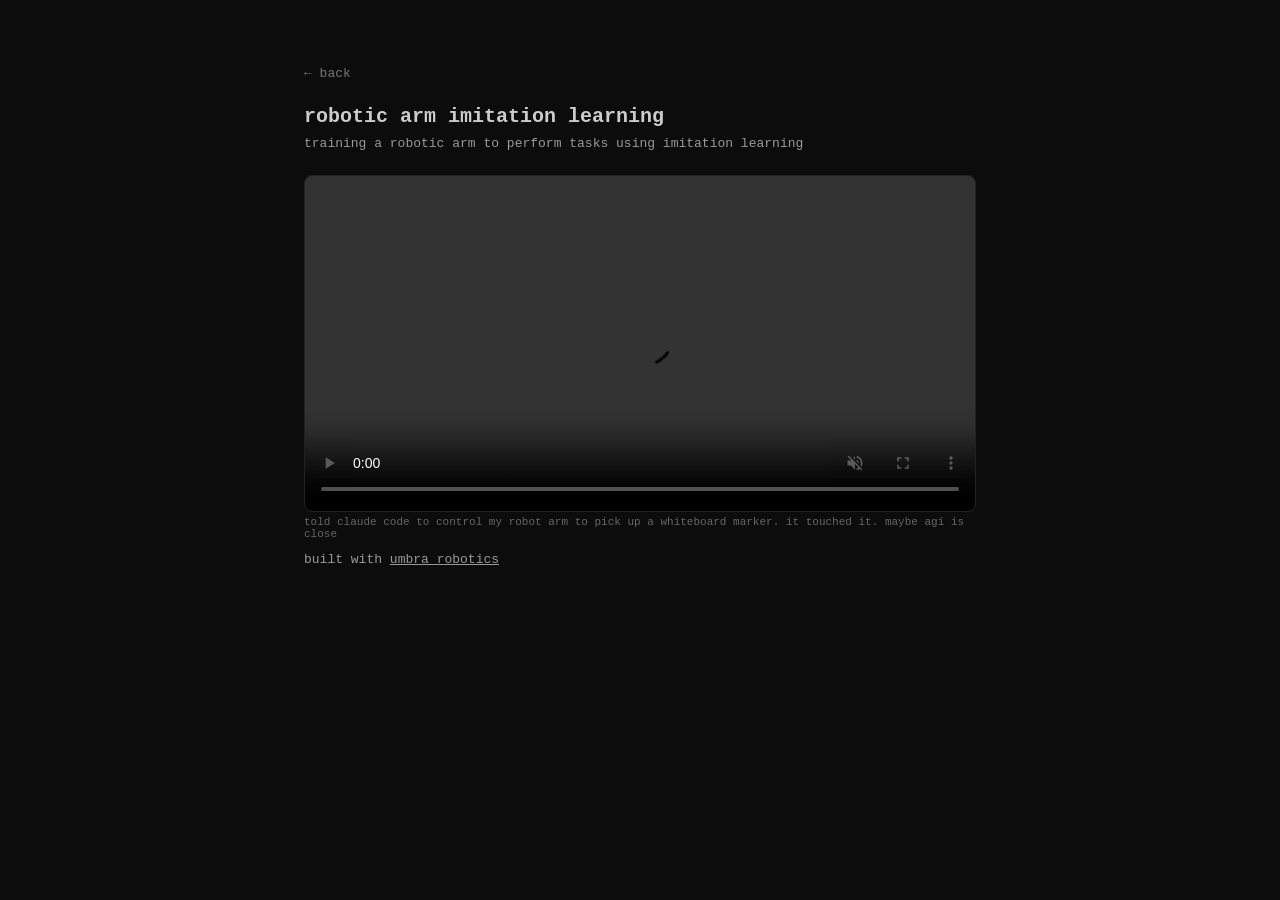
==== robotics.html @ a9b52806 "add robotics project page with video Co-Authored-By: Claude Opus 4.6 (1M context) <noreply@anthropic" ====
<!DOCTYPE html>
<html lang="en">
<head>
    <meta charset="UTF-8">
    <meta name="viewport" content="width=device-width, initial-scale=1.0">
    <title>robotic arm — christian hendrik wilsch</title>
    <link rel="icon" href="smile.png" type="image/png">
    <style>
        * { margin: 0; padding: 0; box-sizing: border-box; }
        body {
            font-family: 'Consolas', 'Courier New', monospace;
            background-color: #0c0c0c;
            color: #cccccc;
            padding: 16px;
            display: flex;
            justify-content: center;
        }
        .container {
            max-width: 672px;
            width: 100%;
        }
        .back {
            font-size: 13px;
            color: #777777;
            text-decoration: none;
            display: inline-block;
            margin-bottom: 24px;
        }
        .back:hover { color: #cccccc; }
        h1 {
            font-size: 20px;
            font-weight: 700;
            margin-bottom: 8px;
        }
        .description {
            font-size: 13px;
            color: #999999;
            margin-bottom: 24px;
        }
        video {
            width: 100%;
            border-radius: 8px;
            border: 1px solid #222222;
            display: block;
        }
        .caption {
            font-size: 11px;
            color: #666666;
            margin-top: 4px;
            margin-bottom: 12px;
        }
        @media (min-width: 768px) {
            body { padding: 64px 16px; }
        }
    </style>
</head>
<body>
    <div class="container">
        <a href="index.html" class="back">← back</a>
        <h1>robotic arm imitation learning</h1>
        <p class="description">training a robotic arm to perform tasks using imitation learning</p>
        <div>
            <video src="lerob.mp4" controls autoplay muted loop playsinline></video>
            <p class="caption">told claude code to control my robot arm to pick up a whiteboard marker. it touched it. maybe agi is close</p>
        </div>
        <p class="description">built with <a href="https://umbra-robotics.com/" target="_blank" style="color: #999999;">umbra robotics</a></p>
    </div>
</body>
</html>
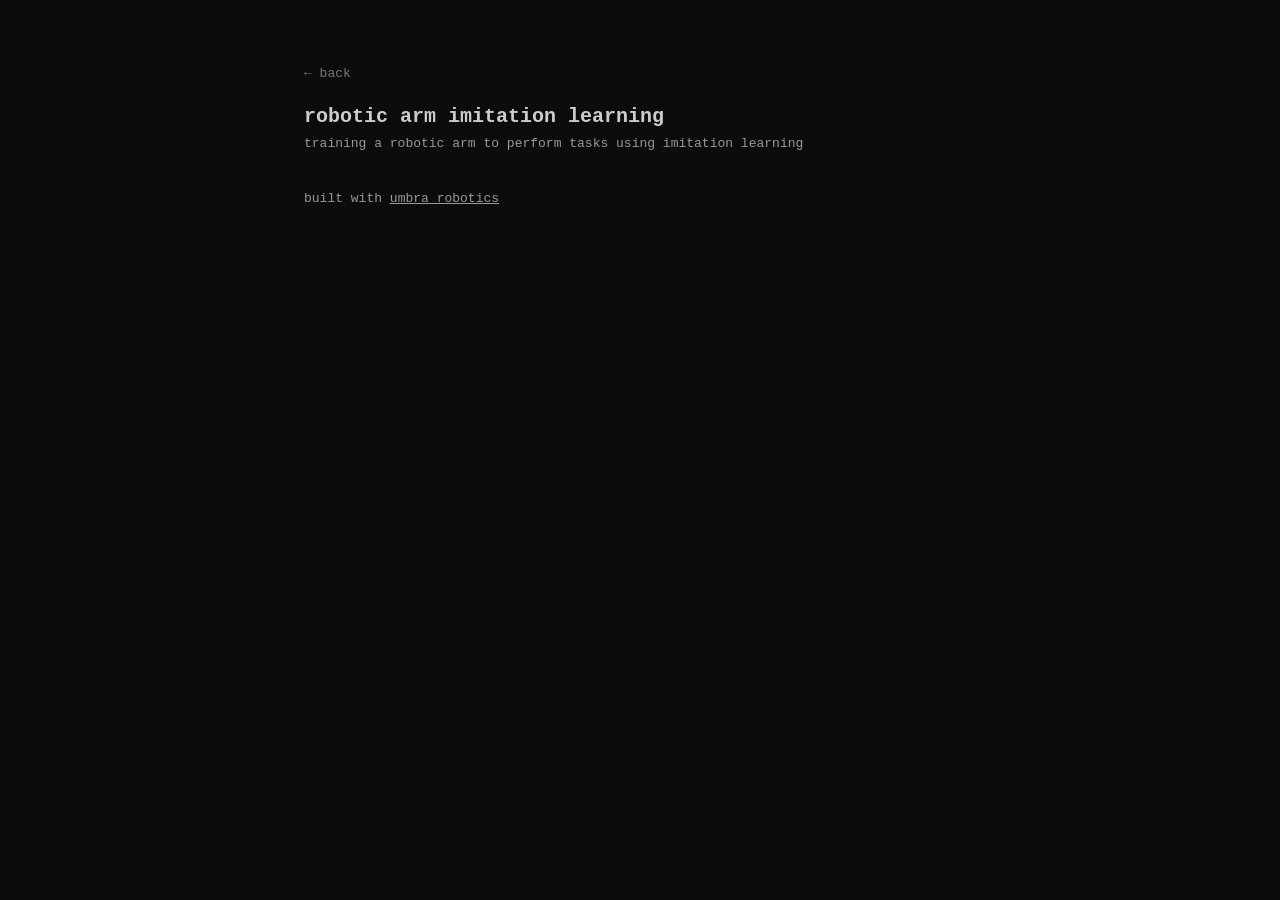
==== commit 7644818b: "replace raw video with embedded X posts on robotics page Co-Authored-By: Claude Opus 4.6 (1M context" ====
--- a/robotics.html
+++ b/robotics.html
@@ -37,17 +37,13 @@
             color: #999999;
             margin-bottom: 24px;
         }
-        video {
-            width: 100%;
-            border-radius: 8px;
-            border: 1px solid #222222;
-            display: block;
+        .tweets {
+            display: flex;
+            flex-direction: column;
+            gap: 16px;
         }
-        .caption {
-            font-size: 11px;
-            color: #666666;
-            margin-top: 4px;
-            margin-bottom: 12px;
+        .tweets .twitter-tweet {
+            margin: 0 !important;
         }
         @media (min-width: 768px) {
             body { padding: 64px 16px; }
@@ -59,10 +55,11 @@
         <a href="index.html" class="back">← back</a>
         <h1>robotic arm imitation learning</h1>
         <p class="description">training a robotic arm to perform tasks using imitation learning</p>
-        <div>
-            <video src="lerob.mp4" controls autoplay muted loop playsinline></video>
-            <p class="caption">told claude code to control my robot arm to pick up a whiteboard marker. it touched it. maybe agi is close</p>
+        <div class="tweets">
+            <blockquote class="twitter-tweet" data-theme="dark"><a href="https://x.com/christianhdkwls/status/2036128733606666610"></a></blockquote>
+            <blockquote class="twitter-tweet" data-theme="dark"><a href="https://x.com/christianhdkwls/status/2036128733606666610"></a></blockquote>
         </div>
+        <script async src="https://platform.twitter.com/widgets.js"></script>
         <p class="description">built with <a href="https://umbra-robotics.com/" target="_blank" style="color: #999999;">umbra robotics</a></p>
     </div>
 </body>
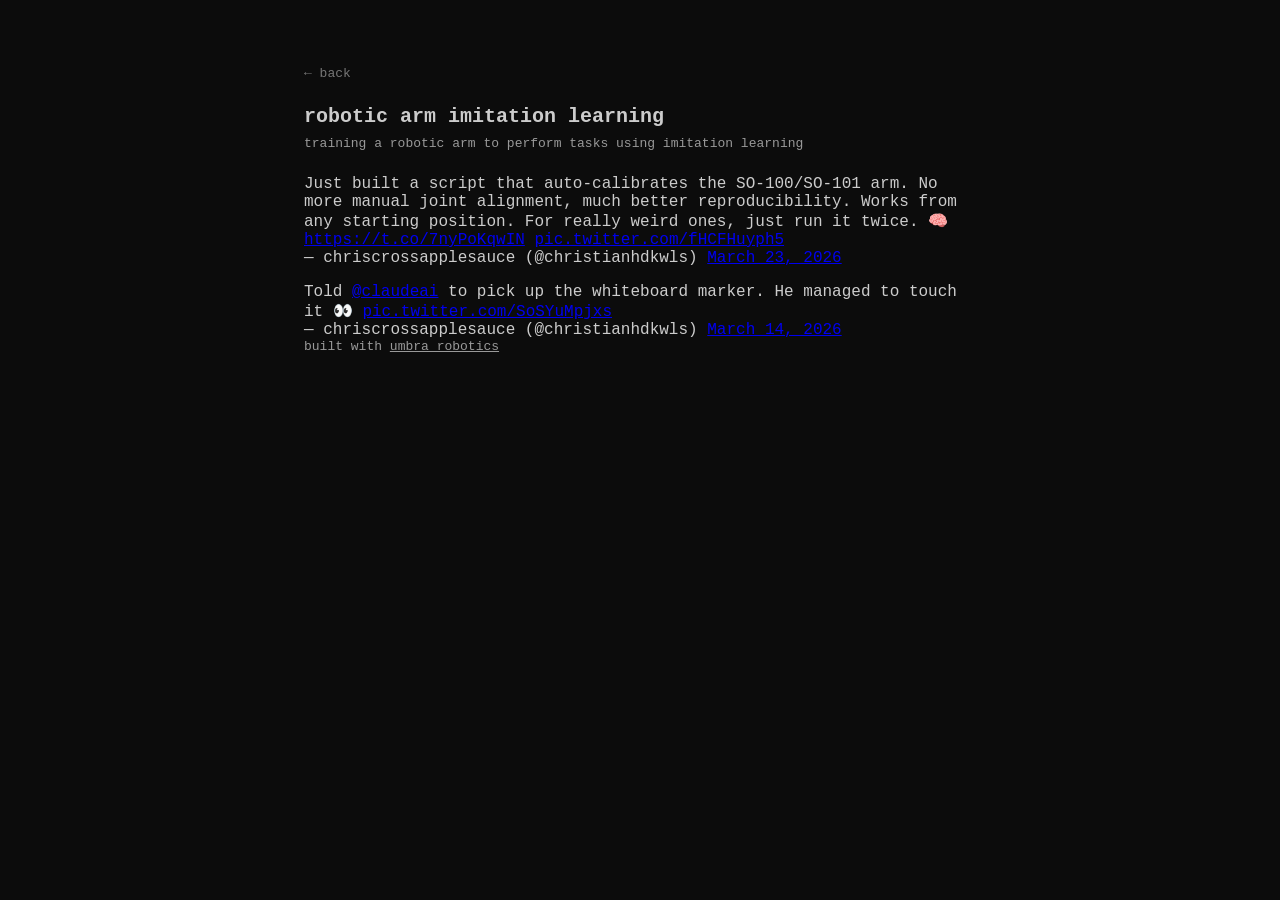
==== commit 12efb7ca: "use proper X oEmbed format and add second tweet Co-Authored-By: Claude Opus 4.6 (1M context) <norepl" ====
--- a/robotics.html
+++ b/robotics.html
@@ -56,10 +56,10 @@
         <h1>robotic arm imitation learning</h1>
         <p class="description">training a robotic arm to perform tasks using imitation learning</p>
         <div class="tweets">
-            <blockquote class="twitter-tweet" data-theme="dark"><a href="https://x.com/christianhdkwls/status/2036128733606666610"></a></blockquote>
-            <blockquote class="twitter-tweet" data-theme="dark"><a href="https://x.com/christianhdkwls/status/2036128733606666610"></a></blockquote>
+            <blockquote class="twitter-tweet" data-theme="dark"><p lang="en" dir="ltr">Just built a script that auto-calibrates the SO-100/SO-101 arm. No more manual joint alignment, much better reproducibility. Works from any starting position. For really weird ones, just run it twice. 🧠<a href="https://t.co/7nyPoKqwIN">https://t.co/7nyPoKqwIN</a> <a href="https://t.co/fHCFHuyph5">pic.twitter.com/fHCFHuyph5</a></p>&mdash; chriscrossapplesauce (@christianhdkwls) <a href="https://twitter.com/christianhdkwls/status/2036128733606666610?ref_src=twsrc%5Etfw">March 23, 2026</a></blockquote>
+            <blockquote class="twitter-tweet" data-theme="dark"><p lang="en" dir="ltr">Told <a href="https://twitter.com/claudeai?ref_src=twsrc%5Etfw">@claudeai</a> to pick up the whiteboard marker. He managed to touch it 👀 <a href="https://t.co/SoSYuMpjxs">pic.twitter.com/SoSYuMpjxs</a></p>&mdash; chriscrossapplesauce (@christianhdkwls) <a href="https://twitter.com/christianhdkwls/status/2032962210931024171?ref_src=twsrc%5Etfw">March 14, 2026</a></blockquote>
         </div>
-        <script async src="https://platform.twitter.com/widgets.js"></script>
+        <script async src="https://platform.twitter.com/widgets.js" charset="utf-8"></script>
         <p class="description">built with <a href="https://umbra-robotics.com/" target="_blank" style="color: #999999;">umbra robotics</a></p>
     </div>
 </body>
